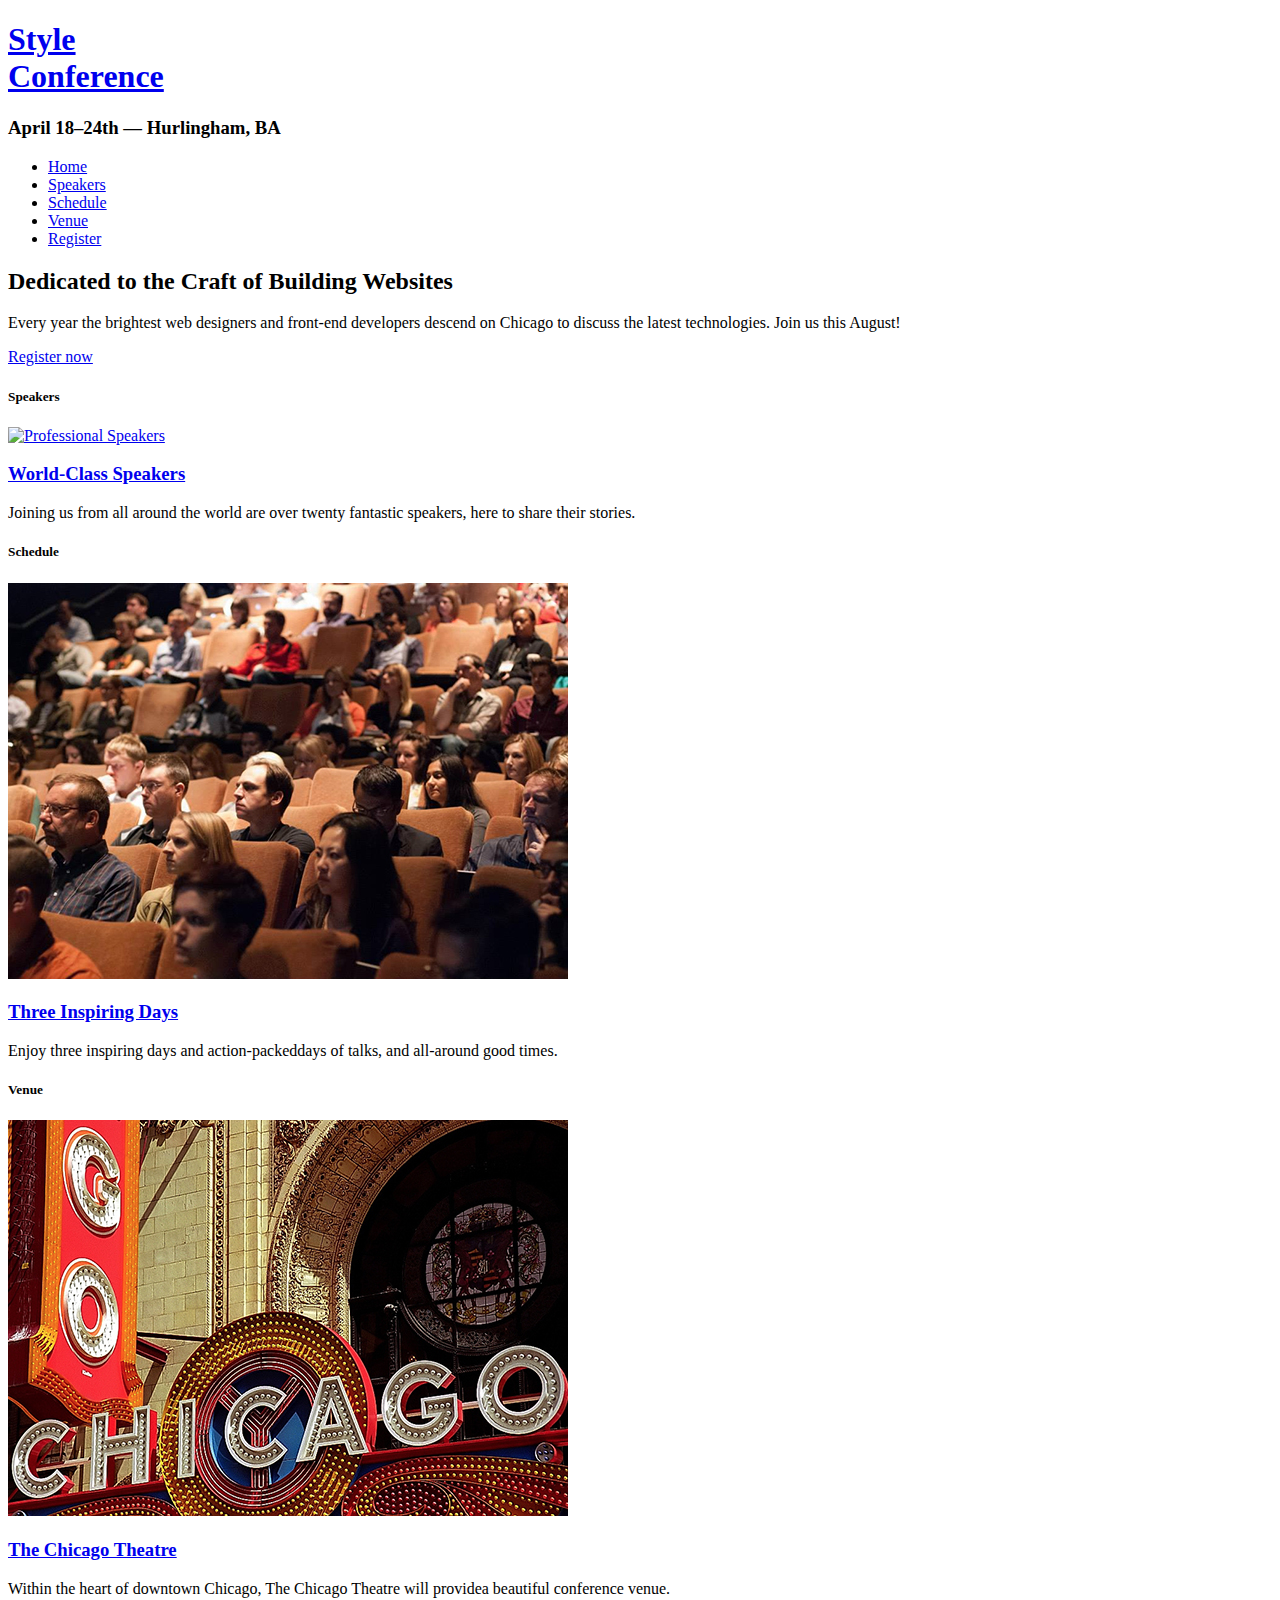
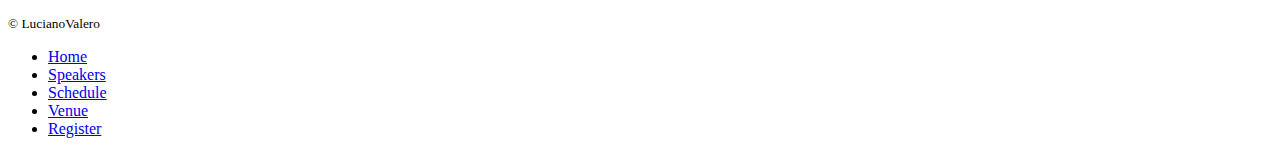
==== PruebaHTML/index.html @ 3c6eaa2b "Add files via upload" ====
<!DOCTYPE html>
<html>
    <head lang="en">
        <meta charset="utf-8">
        <title>Style Conference</title>
        <link rel="stylesheet" href="Prueba.css">
        <link rel="stylesheet" href="https://fonts.googleapis.com/css?family=Lato:100,300,400">
    </head>

    <body>
        <header class="primary-header container group">
            <h1 class="logo">
                <a href="index.html">Style <br> Conference</a>
            </h1>
            <h3 class="tagline">April 18&ndash;24th &mdash; Hurlingham, BA</h3>
            <nav class="nav primary-nav">
            <ul>
                <li><a href="index.html">Home</a></li><!--
                --><li><a href="speakers.html">Speakers</a></li><!--
                --><li><a href="schedule.html">Schedule</a></li><!--
                --><li><a href="venue.html">Venue</a></li><!--
                --><li><a href="register.html" target="_blank">Register</a></li> <!--Target="_blank" abre otra ventana-->
            </ul>        
            </nav>
        </header>

        <section class="hero container">
            <h2>Dedicated to the Craft of Building Websites</h2>
            <p>Every year the brightest web designers and front-end developers descend on Chicago to discuss the latest technologies. Join us this August!</p>    
            <a class="btn btn-alt" href="contacto.html">Register now</a>
        </section>

        <section class="row">
        <div class="grid">
            
            <section class="teaser col-1-3">
                <h5>Speakers</h5>
                <a href="speakers.html">
                    <img src="images\homes\peakers.jpg" alt="Professional Speakers">    
                    <h3>World-Class Speakers</h3>
                </a>
                <p>Joining us from all around the world are over twenty fantastic speakers, here to share their stories.</p>
            </section><section class="teaser col-1-3">
                <h5>Schedule</h5>
                <a href="schedule.html">
                    <img src="images\home\schedule.jpg" alt="Schedule">
                    <h3>Three Inspiring Days</h3>
                </a>
                <p>Enjoy three inspiring days and action-packeddays of talks, and all-around good times.</p>
            </section><section class="teaser col-1-3">
                <h5>Venue</h5>
                <a href="Venue.html">
                    <img src="images\home\venue.jpg" alt="Venue">
                    <h3>The Chicago Theatre</h3>
                </a>
            <p>Within the heart of downtown Chicago, The Chicago Theatre will providea beautiful conference venue.</p>
            </section>
        
        </div>                
        </section>
        
        <footer class="primary-footer container group">
           <!--<p>Si queres contactarte conmigo<a href="mailto:luchovalero1@gmail.com?subject=Contactate%20conmigo&body=Como%0AAndas%viejo?" target="_blank"><br>CONTACTATE</a></p>
            -->
            <small>&copy; LucianoValero</small>
            <nav class="nav">
                <ul>
                    <li><a href="index.html">Home</a></li><!--
                    --><li><a href="speakers.html">Speakers</a></li><!--
                    --><li><a href="schedule.html">Schedule</a></li><!--
                    --><li><a href="venue.html">Venue</a></li><!--
                    --><li><a href="register.html" target="_blank">Register</a></li> 
                </ul>
            </nav>           
        </footer>
           
    </body>
</html>
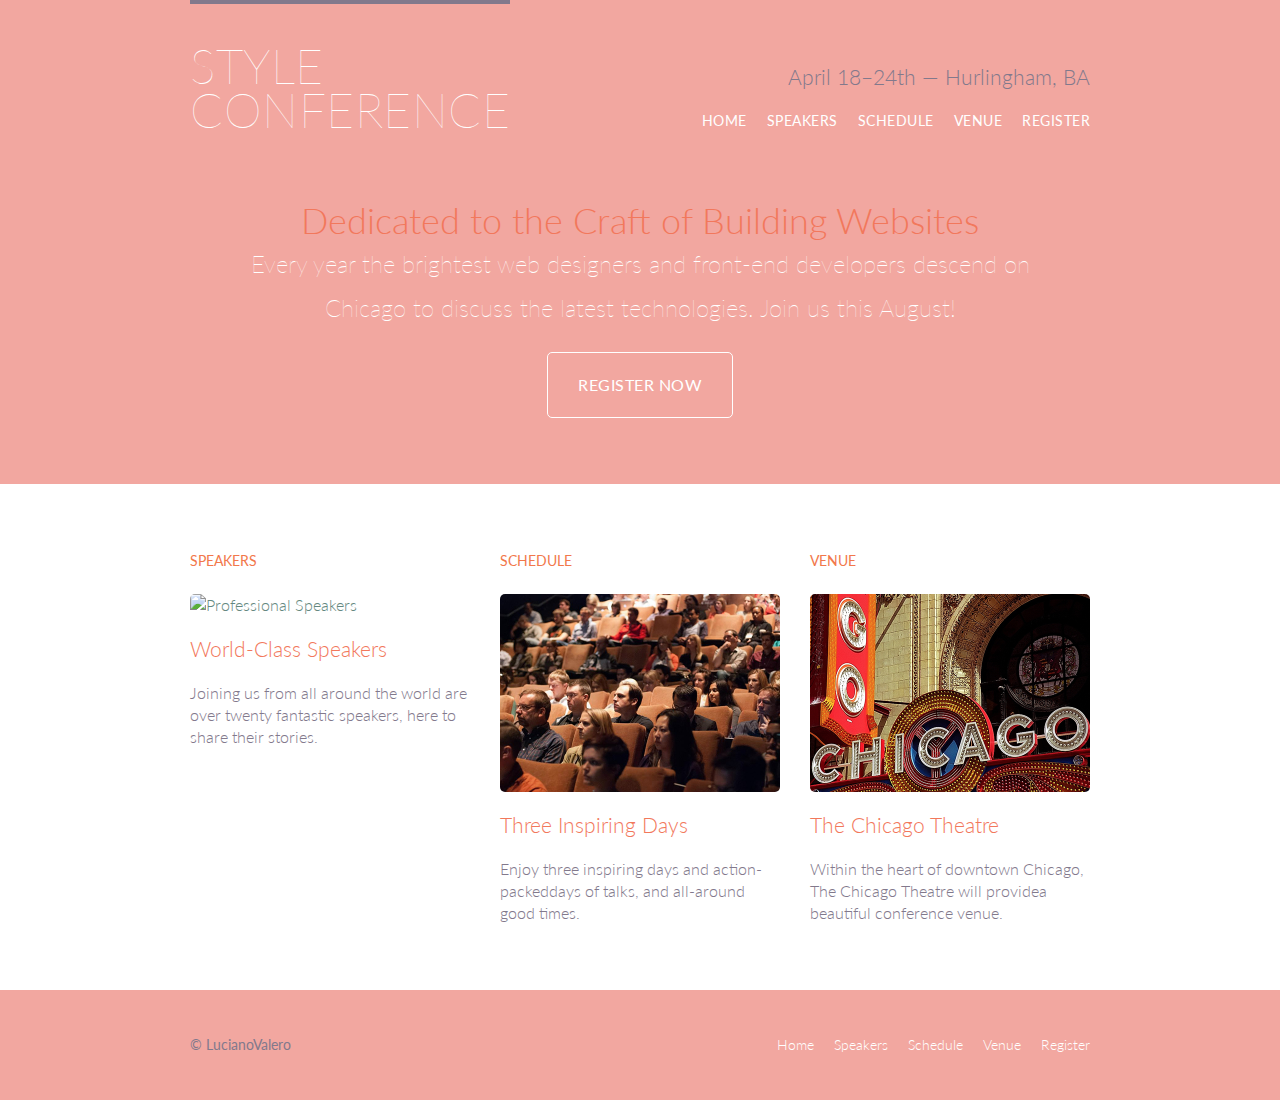
==== commit ab5779e6: "Update index.html" ====
--- a/PruebaHTML/index.html
+++ b/PruebaHTML/index.html
@@ -3,7 +3,7 @@
     <head lang="en">
         <meta charset="utf-8">
         <title>Style Conference</title>
-        <link rel="stylesheet" href="Prueba.css">
+        <link rel="stylesheet" href="prueba.css">
         <link rel="stylesheet" href="https://fonts.googleapis.com/css?family=Lato:100,300,400">
     </head>
 
@@ -75,4 +75,4 @@
         </footer>
            
     </body>
-</html>+</html>
--- a/PruebaHTML/prueba.css
+++ b/PruebaHTML/prueba.css
@@ -0,0 +1,485 @@
+/* http://meyerweb.com/eric/tools/css/reset/
+   v2.0 | 20110126
+   License: none (public domain)
+*/
+
+html, body, div, span, applet, object, iframe,
+h1, h2, h3, h4, h5, h6, p, blockquote, pre,
+a, abbr, acronym, address, big, cite, code,
+del, dfn, em, img, ins, kbd, q, s, samp,
+small, strike, strong, sub, sup, tt, var,
+b, u, i, center,
+dl, dt, dd, ol, ul, li,
+fieldset, form, label, legend,
+table, caption, tbody, tfoot, thead, tr, th, td,
+article, aside, canvas, details, embed,
+figure, figcaption, footer, header, hgroup,
+menu, nav, output, ruby, section, summary,
+time, mark, audio, video {
+  margin: 0;
+  padding: 0;
+  border: 0;
+  font-size: 100%;
+  font: inherit;
+  vertical-align: baseline;
+}
+/* HTML5 display-role reset for older browsers */
+article, aside, details, figcaption, figure,
+footer, header, hgroup, menu, nav, section {
+  display: block;
+}
+body {
+  line-height: 1;
+}
+ol, ul {
+  list-style: none;
+}
+blockquote, q {
+  quotes: none;
+}
+blockquote:before, blockquote:after,
+q:before, q:after {
+  content: '';
+  content: none;
+}
+table {
+  border-collapse: collapse;
+  border-spacing: 0;
+}
+
+/*
+ =========================================
+ Custom Styles
+ =========================================
+*/
+body{
+    background: #F2A7A0;
+    color:#82798C;
+    font: 300 16px/22px "Lato", "Open Sans", "Helvetica Neue", Helvetica, Arial, sans-serif;
+}
+
+/*
+  ========================================
+  Grid
+  ========================================
+*/
+
+*,
+*:before,
+*:after {
+    box-sizing: border-box;
+}
+
+.container, 
+.grid{
+    margin: 0 auto;
+    width: 960px;
+}
+
+.container{
+    padding-left: 30px;
+    padding-right: 30px;
+}
+
+.grid,
+.col-1-3,
+.col-2-3{
+    padding-left: 15px;
+    padding-right: 15px;
+}
+
+.col-1-3,
+.col-2-3{
+    display: inline-block;
+    vertical-align: top;
+}
+
+.col-1-3{
+    width: 33.33%;
+}
+
+.col-2-3{
+    width: 66.66%
+}
+
+/*
+ ===========================================
+ Group-Clearfix
+ ===========================================
+*/
+
+.group:before,
+.group:after{
+    content: "";
+    display: table;
+}
+
+.group:after{
+    clear: both;
+}
+
+.group{
+    clear: both;
+    *zoom: 1;
+}
+/*
+ ==========================================
+ Row
+ ==========================================
+*/
+.row,
+.row-alt{
+    min-width: 960;
+}
+.row{
+    background: #fff;
+    padding: 66px 0 44px 0;
+}
+.row-alt{
+    background: #F2A7A0;
+    background: -webkit-linear-gradient(to left, #FFF, #F2785C);
+    background: -moz-linear-gradient(to left, #fff, #F2785C);
+    background: linear-gradient(to left, #fff, #F2785C);
+    padding: 44px 0 22px 0;
+}
+
+
+/*
+  =========================================
+  Typography
+  =========================================
+*/
+h1, h2, h3, h4{
+    color: #F2785C;
+}
+h1, h3, h4, h5, p{
+    margin-bottom: 22px;
+}
+h1{
+    font-size: 36px;
+    line-height: 44px;
+}
+
+h2{
+    font-size: 24px;
+    line-height: 44px;
+}
+h3{
+    font-size: 21px;
+}
+h4{
+    font-size: 18px;
+}
+h5{
+    color: #F2784B;
+    font-size: 14px;
+    font-weight: 400;
+    text-transform: uppercase;
+}
+strong{
+    font-weight: 400;
+}
+cite, 
+em{
+    font-style: italic;
+}
+/*
+ =========================================
+ Lead
+ =========================================
+*/
+.lead{
+    text-align: center;
+}
+.lead p{
+    font-size: 21px;
+    line-height: 33px;
+}
+
+/*
+  ========================================
+  Links
+  ========================================
+*/
+
+a:hover{
+    color: #a9b2b9;
+}
+a{
+    color: #648880;
+    text-decoration: none;
+}
+p a{
+    border-bottom: 1px solid #F2A7B5;
+}
+.primary-footer a,
+.primary-header a{
+    color: #fff;
+}
+.primary-footer a:hover,
+.primary-header a:hover{
+    color:#648880;
+}
+/*
+  ==========================================
+  Buttons
+  ==========================================  
+*/
+.btn{
+    border-radius: 5px;
+    color: #fff;
+    cursor: pointer;
+    display: inline-block;
+    font-weight: 400;
+    letter-spacing: .5px;
+    margin: 0;
+    text-transform: uppercase;
+}
+
+.btn-alt{
+    border: 1px solid #fff;
+    padding: 10px 30px;
+}
+.btn-alt:hover{
+    background: #fff;
+    color: #648880;
+}
+.btn-default{
+    border: 0;
+    background: #648880;
+    padding: 11px 30px;
+    font-size: 14px;
+}
+.btn-default:hover{
+    background: #77a198;
+}
+/*
+ =====================================
+ Primary Header
+ =====================================
+*/
+
+.logo{
+    border-top: 4px solid #82798C;
+    float: left;
+    font-size: 48px;
+    font-weight: 100;
+    letter-spacing: .5px;
+    line-height: 44px;
+    padding: 40px 0 22px 0;
+    text-transform: uppercase;
+}
+
+.tagline{
+    color: #82798C;
+    margin: 66px 0 22px 0;
+    text-align: right;
+}
+
+.primary-nav{
+    font-size: 14px;
+    font-weight: 400;
+    letter-spacing: .5px;
+    text-transform: uppercase;
+}
+/*
+ =====================================
+ Primary-footer
+ =====================================
+*/
+
+.primary-footer{
+    color: #82798C;
+    font-size: 14px;
+    padding-bottom: 44px;
+    padding-top: 44px;
+}
+
+.primary-footer small{
+    float: left;
+    font-weight: 400;
+}
+/*
+ ===========================================
+ Navegation
+ ===========================================
+*/
+
+.nav{
+    text-align: right;
+}
+.nav li{
+    display: inline-block;
+    margin: 0 10px;
+    vertical-align: top;
+}
+.nav li:last-child{
+    margin-right: 0;
+}
+/*
+ ===========================================
+ Home
+ ===========================================
+*/
+
+.hero{
+    color: #fff;
+    line-height: 44px;
+    padding: 22px 80px 66px 80px;
+    text-align: center;
+}
+.hero h2{
+    font-size: 36px;
+}
+.hero p{
+    font-size: 24px;
+    font-weight: 100;
+}
+.teaser a:hover h3 {
+    color: #a9b2b9;
+}
+.teaser img{
+    border-radius: 5px;
+    display: block;
+    margin-bottom: 22px;
+    max-width: 100%;
+}
+/*
+ ==========================================
+ Speakers
+ ==========================================
+*/
+.speaker-info{
+    border: 1px solid #dfe2e5;
+    border-radius: 5px;
+    margin-top: 88px;
+    padding-bottom: 22px;
+    text-align: center;
+}
+.speaker{
+    margin-bottom: 44px;
+}
+.speaker-info img{
+    border-radius: 50%;
+    height: 130px;
+    margin: -66px 0 22px 0;
+    vertical-align: top;
+}
+/*
+ =========================================
+ Schedule
+ =========================================   
+ */
+ table{
+     margin-bottom: 44px;
+     width: 100%;
+ }
+ table:last-child{
+     margin-bottom: 0;
+ }
+ table a{
+     color: #888;
+ }
+ table h4{
+     margin-bottom: 0;
+ }
+ th,
+ td{
+     padding-bottom: 22px;
+     vertical-align: top;
+ }
+ th{
+     padding-right: 45px;
+     text-align: right;
+     width: 20%;
+ }
+ td{
+     width: 40%;
+ }
+ thead{
+     line-height: 44px;
+ }
+ thead th{
+     color: #648880;
+     font-size: 24px;
+ }
+ tbody th{
+     color: #a9b2b9;
+     font-size: 14px;
+     font-weight: 400;
+     padding-top: 22px;
+     text-transform: uppercase;
+ }
+ tbody td{
+     border-top: 1px solid #dfe2e5;
+     padding-top: 21px;
+ }
+ tbody td:first-of-type{
+     padding-right: 15px;
+ }
+ tbody td:last-of-type{
+     padding-left: 15px;
+ }
+ tbody td:only-of-type{
+     padding-left: 0;
+     padding-right: 0;
+ }
+ .schedule-offset {
+    color: #a9b2b9;
+}
+  
+/*
+ =========================================
+ Venue
+ =========================================
+*/
+.venue-theatre{
+    margin-bottom: 66px;
+}
+.venue-hotel{
+    margin-bottom: 22px;
+}
+/*
+ ===========================================
+ Register
+ ===========================================
+*/
+
+.why-attend{
+    list-style: square;
+    margin: 0 0 22px 30px;
+}
+form{
+    margin-bottom: 22px;
+}
+input,
+select,
+textarea{
+    font: 300 16px/22px "Lato", "Open Sans", "Helvetica Neue", Helvetic, Arial, sans-serif;
+}
+.register-group label{
+    color: #648880;
+    cursor: pointer;
+    font-weight: 400;
+}
+.register-group input,
+.register-group select,
+.register-group textarea {
+    border: 1px solid #c6c9cc;
+    border-radius: 5px;
+    color: #888;
+    display: block;
+    margin: 5px 0 27px 0;
+    padding: 5px 8px;
+}
+.register-group input,
+.register-group textarea{
+    width: 100%;
+}
+.register-group select{
+    height: 34px;
+    width: 60px;
+}
+.register-group textarea{
+    height: 78px;
+}
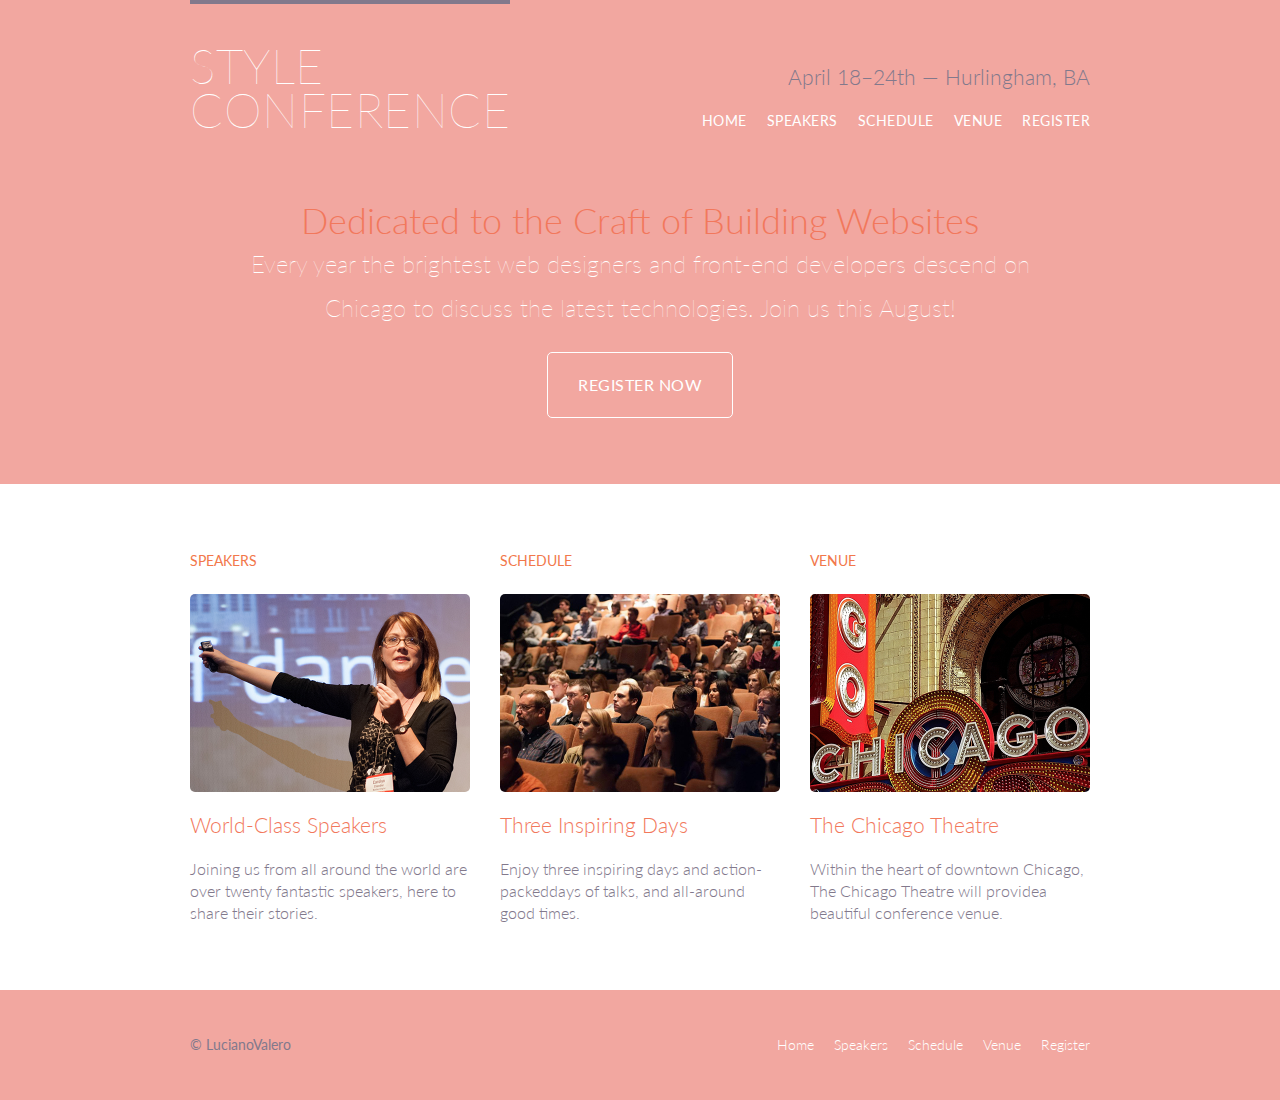
==== commit c05bd197: "Update index.html" ====
--- a/PruebaHTML/index.html
+++ b/PruebaHTML/index.html
@@ -36,7 +36,7 @@
             <section class="teaser col-1-3">
                 <h5>Speakers</h5>
                 <a href="speakers.html">
-                    <img src="images\homes\peakers.jpg" alt="Professional Speakers">    
+                    <img src="images\home\speakers.jpg" alt="Professional Speakers">    
                     <h3>World-Class Speakers</h3>
                 </a>
                 <p>Joining us from all around the world are over twenty fantastic speakers, here to share their stories.</p>
